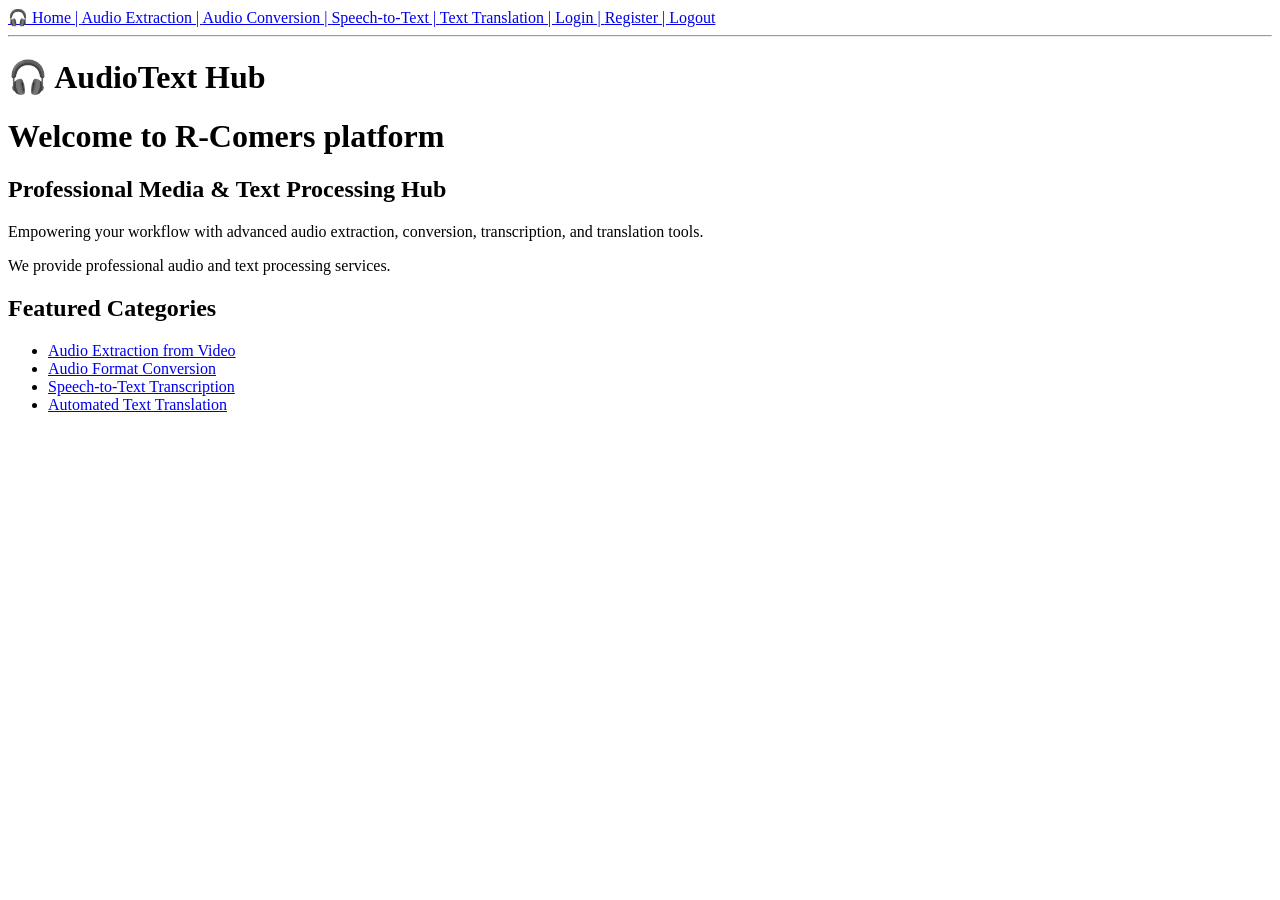
==== index.html @ 9311cced "Initial commit: add HTML structure and README.md and LIC" ====
<!DOCTYPE html>
<html lang="en">
<head>
    <meta charset="UTF-8">
    <meta name="viewport" content="width=device-width, initial-scale=1.0">
    <title>AudioText Hub</title>
</head>
<body>
    <a href="index.html">🎧 Home | </a>
    <a href="./services/audio-extraction.html">Audio Extraction | </a>
    <a href="./services/audio-conversion.html">Audio Conversion | </a>
    <a href="./services/speech-to-text.html">Speech-to-Text | </a>
    <a href="./services/text-translation.html">Text Translation | </a>
    <a href="./login.html">Login | </a>
    <a href="./register.html">Register | </a>
    <a href="index.html">Logout</a>
    <hr>

    <!-- Title in body with store name -->
    <h1>🎧 AudioText Hub</h1>
    <h1>Welcome to R-Comers platform</h1>
    <h2>Professional Media & Text Processing Hub</h2>
    <p>Empowering your workflow with advanced audio extraction, conversion, transcription, and translation tools.</p>
    <p>We provide professional audio and text processing services.</p>
    <h2>Featured Categories</h2>
        <ul>
            <li><a href="./services/audio-extraction.html">Audio Extraction from Video</a></li>
            <li><a href="./services/audio-conversion.html">Audio Format Conversion</a></li>
            <li><a href="./services/speech-to-text.html">Speech-to-Text Transcription</a></li>
            <li><a href="./services/text-translation.html">Automated Text Translation</a></li>
        </ul>
</body>
</html>
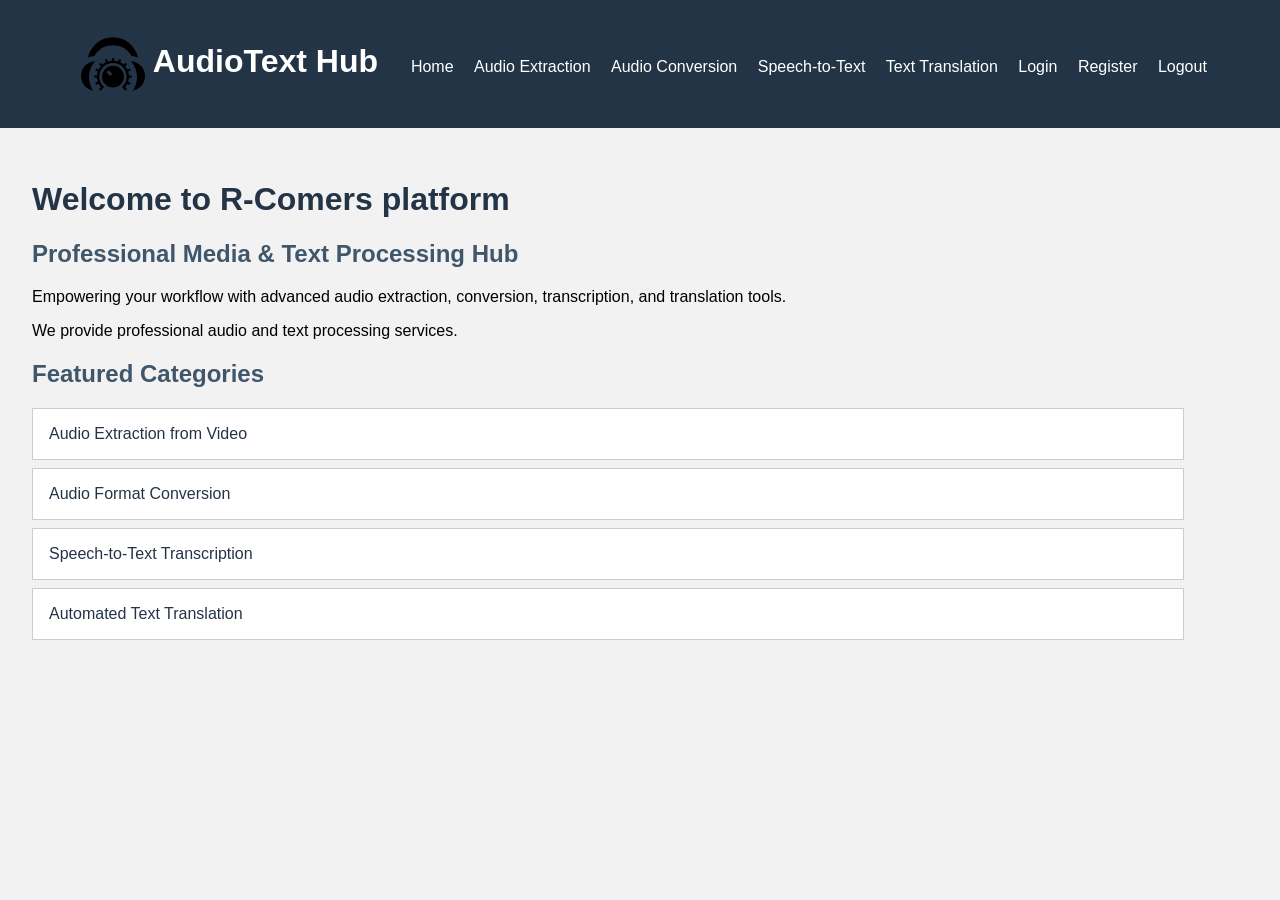
==== commit 0773c9ec: "step2: change HTML structure + add CSS style" ====
--- a/index.html
+++ b/index.html
@@ -1,33 +1,51 @@
 <!DOCTYPE html>
 <html lang="en">
 <head>
+    <link rel="stylesheet" href="./styles.css">
     <meta charset="UTF-8">
     <meta name="viewport" content="width=device-width, initial-scale=1.0">
     <title>AudioText Hub</title>
 </head>
+
+
+
+
+
 <body>
-    <a href="index.html">🎧 Home | </a>
-    <a href="./services/audio-extraction.html">Audio Extraction | </a>
-    <a href="./services/audio-conversion.html">Audio Conversion | </a>
-    <a href="./services/speech-to-text.html">Speech-to-Text | </a>
-    <a href="./services/text-translation.html">Text Translation | </a>
-    <a href="./login.html">Login | </a>
-    <a href="./register.html">Register | </a>
-    <a href="index.html">Logout</a>
-    <hr>
+    <header>
+        <nav>
+            <a href="index.html" class="logo">
+                <img src="./iconmonstr-headphones-9.svg">
+                AudioText Hub
+            </a>
+            <a href="index.html">Home </a>
+            <a href="./services/audio-extraction.html">Audio Extraction </a>
+            <a href="./services/audio-conversion.html">Audio Conversion </a>
+            <a href="./services/speech-to-text.html">Speech-to-Text </a>
+            <a href="./services/text-translation.html">Text Translation </a>
+            <a href="./login.html">Login </a>
+            <a href="./register.html">Register </a>
+            <a href="index.html">Logout </a>
+        </nav>    
+    </header>
 
-    <!-- Title in body with store name -->
-    <h1>🎧 AudioText Hub</h1>
-    <h1>Welcome to R-Comers platform</h1>
-    <h2>Professional Media & Text Processing Hub</h2>
-    <p>Empowering your workflow with advanced audio extraction, conversion, transcription, and translation tools.</p>
-    <p>We provide professional audio and text processing services.</p>
-    <h2>Featured Categories</h2>
-        <ul>
-            <li><a href="./services/audio-extraction.html">Audio Extraction from Video</a></li>
-            <li><a href="./services/audio-conversion.html">Audio Format Conversion</a></li>
-            <li><a href="./services/speech-to-text.html">Speech-to-Text Transcription</a></li>
-            <li><a href="./services/text-translation.html">Automated Text Translation</a></li>
-        </ul>
+
+    <main>
+        <!-- Title in body with store name -->
+        <h1>Welcome to R-Comers platform</h1>
+        <h2>Professional Media & Text Processing Hub</h2>
+        <p>Empowering your workflow with advanced audio extraction, conversion, transcription, and translation tools.</p>
+        <p>We provide professional audio and text processing services.</p>
+        <h2>Featured Categories</h2>
+        <section class="services">
+            <ul>
+                <li><a href="./services/audio-extraction.html">Audio Extraction from Video</a></li>
+                <li><a href="./services/audio-conversion.html">Audio Format Conversion</a></li>
+                <li><a href="./services/speech-to-text.html">Speech-to-Text Transcription</a></li>
+                <li><a href="./services/text-translation.html">Automated Text Translation</a></li>
+            </ul>
+        </section>
+    </main>
+
 </body>
 </html>
--- a/styles.css
+++ b/styles.css
@@ -0,0 +1,132 @@
+body {
+    font-family: Arial, sans-serif;
+    background-color: #f2f2f2;
+    color: #000000;
+    margin: 0;
+    
+}
+
+h1 {
+    color: #243447;
+}
+
+h2 {
+    color: #40566b;
+}
+
+
+
+
+
+
+
+
+header {
+    background-color: #243447;
+    padding: 2em;
+}
+
+nav {
+    text-align: center;
+}
+
+nav a {
+    color: white;
+    text-decoration: none;
+    margin: 0.5em;
+}
+
+.logo {
+    font-size: 2em;
+    font-weight: bold;
+}
+
+.logo img {
+    width: 2em;
+    vertical-align: middle;
+}
+
+
+
+
+
+.services ul {
+    padding: 0;
+}
+
+.services li {
+    background-color: white;
+    border: 0.1em solid #ccc;
+    padding: 1em;
+    margin: 0.5em 0;
+    list-style: none;
+}
+
+.services a {
+    color: #243447;
+    text-decoration: none;
+}
+
+
+
+
+
+
+
+main {
+    width: 90%;
+    padding: 2em;
+
+}
+
+
+
+
+
+
+
+
+.card {
+    background-color: white;
+    border: 0.1em solid #ccc;
+    padding: 1em;
+    margin: 1em;
+}
+
+.card img {
+    width: 30%;
+}
+
+
+
+
+
+
+
+
+form {
+    background-color: white;
+    border: 0.1em solid #ccc;
+    padding: 1em;
+    width: 90%;
+    max-width: 30em;
+}
+
+label {
+    display: block;
+    margin-top: 1em;
+}
+
+input,
+select {
+    margin-top: 0.3em;
+    padding: 0.5em;
+    max-width: 100%;
+}
+
+input[type="submit"] {
+    background-color: #243447;
+    color: white;
+    border: none;
+    margin-top: 1em;
+}
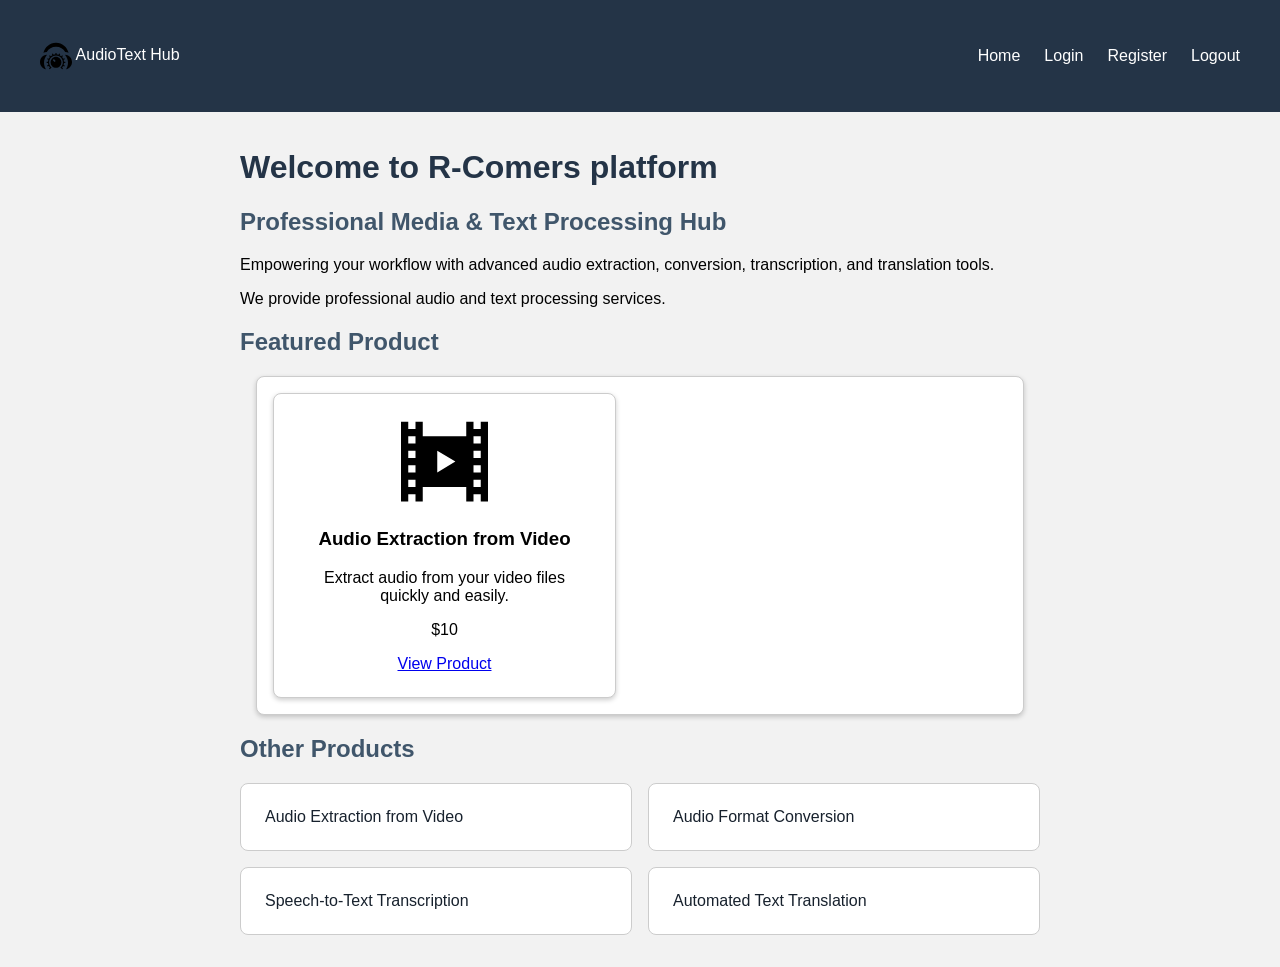
==== commit 0a1b12f1: "Style navbar with Flexbox, create prototype product card, add product grid with CSS Grid, SVG icons," ====
--- a/index.html
+++ b/index.html
@@ -19,14 +19,11 @@
                 AudioText Hub
             </a>
             <a href="index.html">Home </a>
-            <a href="./services/audio-extraction.html">Audio Extraction </a>
-            <a href="./services/audio-conversion.html">Audio Conversion </a>
-            <a href="./services/speech-to-text.html">Speech-to-Text </a>
-            <a href="./services/text-translation.html">Text Translation </a>
+        
             <a href="./login.html">Login </a>
             <a href="./register.html">Register </a>
             <a href="index.html">Logout </a>
-        </nav>    
+        </nav>
     </header>
 
 
@@ -36,7 +33,24 @@
         <h2>Professional Media & Text Processing Hub</h2>
         <p>Empowering your workflow with advanced audio extraction, conversion, transcription, and translation tools.</p>
         <p>We provide professional audio and text processing services.</p>
-        <h2>Featured Categories</h2>
+        
+        <h2>Featured Product</h2>
+        <section class="card product-card">
+            
+            <article class="card">
+                <img src="services/iconmonstr-video-4.svg">
+                <h3>Audio Extraction from Video</h3>
+                <p>Extract audio from your video files quickly and easily.</p>
+                <p>$10</p>
+                <a href="./services/audio-extraction.html">View Product</a>
+            </article>
+
+
+        
+        </section>
+        
+        
+        <h2>Other Products</h2>
         <section class="services">
             <ul>
                 <li><a href="./services/audio-extraction.html">Audio Extraction from Video</a></li>
@@ -45,6 +59,11 @@
                 <li><a href="./services/text-translation.html">Automated Text Translation</a></li>
             </ul>
         </section>
+
+
+
+
+
     </main>
 
 </body>
--- a/styles.css
+++ b/styles.css
@@ -15,6 +15,15 @@
 }
 
 
+main {
+    width: 90%;
+    max-width: 800px;
+    margin-top: 0;
+    margin-bottom: 0;
+    margin-left:auto;
+    margin-right: auto;
+    padding: 1em 0;
+}
 
 
 
@@ -27,7 +36,10 @@
 }
 
 nav {
-    text-align: center;
+    display: flex;
+    align-items: center;
+    justify-content:center;
+    gap: 0.5em;
 }
 
 nav a {
@@ -37,8 +49,7 @@
 }
 
 .logo {
-    font-size: 2em;
-    font-weight: bold;
+    margin-right: auto;
 }
 
 .logo img {
@@ -50,32 +61,25 @@
 
 
 
-.services ul {
-    padding: 0;
+.card {
+    background-color: white;
+    border: 0.1em solid #ccc;
+    border-radius: 0.5em;
+    padding: 1.5em;
+    margin: 1em;
+    box-shadow: 0 2px 5px rgba(0, 0, 0, 0.2);
 }
 
-.services li {
-    background-color: white;
-    border: 0.1em solid #ccc;
-    padding: 1em;
-    margin: 0.5em 0;
-    list-style: none;
+.card img {
+    width: 30%;
 }
 
-.services a {
-    color: #243447;
-    text-decoration: none;
-}
-
-
-
-
-
-
-
-main {
-    width: 90%;
-    padding: 2em;
+.product-card {
+    text-align: center;
+    display: grid;
+    grid-template-columns: repeat(2, 1fr);
+    gap: 1em;
+    padding: 0;
 
 }
 
@@ -84,17 +88,33 @@
 
 
 
+.services ul {
+    display: grid;
+    grid-template-columns: repeat(2, 1fr);
+    gap: 1em;
+    padding: 0;
+}
 
-
-.card {
+.services li {
     background-color: white;
     border: 0.1em solid #ccc;
-    padding: 1em;
-    margin: 1em;
+    border-radius: 0.5em;
+    padding: 1.5em;
+    list-style: none;
 }
 
-.card img {
-    width: 30%;
+.services li:hover {
+    background-color: #7a7a7a;
+}
+
+.services a {
+    color: #17212d;
+    text-decoration: none;
+}
+
+.services a:hover {
+    color:#ccc;
+
 }
 
 
